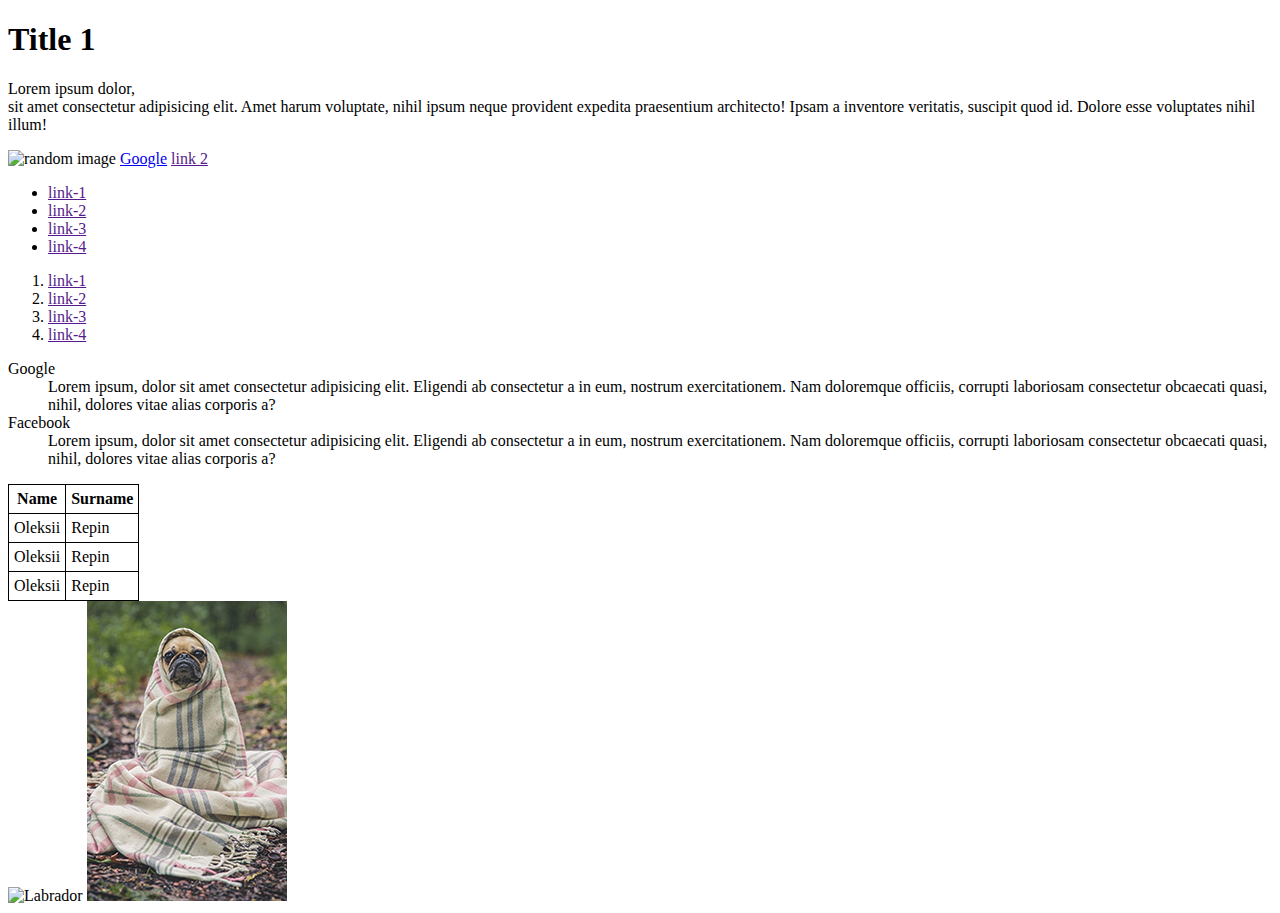
==== index.html @ cc1ab5dd "classwork" ====
<!DOCTYPE html>

<html lang="en">
  <head>
    <meta charset="UTF-8" />
    <meta http-equiv="X-UA-Compatible" content="IE=edge" />
    <meta name="viewport" content="width=device-width, initial-scale=1.0" />
    <title>Document</title>
  </head>

  <body>
    <h1>Title 1</h1>
    <p>
      Lorem ipsum dolor, <br />
      sit amet consectetur adipisicing elit. Amet harum voluptate, nihil ipsum neque provident
      expedita praesentium architecto! Ipsam a inventore veritatis, suscipit quod id. Dolore esse
      voluptates nihil illum!
    </p>
    <img src="https://picsum.photos/200/300" alt="random image" />
    <a href="https://www.google.com/" target="_blank" rel="noopener noreferrer">Google</a>
    <a href="">link 2</a>
    <ul>
      <li>
        <a href="">link-1</a>
      </li>
      <li>
        <a href="">link-2</a>
      </li>
      <li>
        <a href="">link-3</a>
      </li>
      <li>
        <a href="">link-4</a>
      </li>
    </ul>
    <ol>
      <li>
        <a href="">link-1</a>
      </li>
      <li>
        <a href="">link-2</a>
      </li>
      <li>
        <a href="">link-3</a>
      </li>
      <li>
        <a href="">link-4</a>
      </li>
    </ol>
    <dl>
      <dt>Google</dt>
      <dd>
        Lorem ipsum, dolor sit amet consectetur adipisicing elit. Eligendi ab consectetur a in eum,
        nostrum exercitationem. Nam doloremque officiis, corrupti laboriosam consectetur obcaecati
        quasi, nihil, dolores vitae alias corporis a?
      </dd>
      <dt>Facebook</dt>
      <dd>
        Lorem ipsum, dolor sit amet consectetur adipisicing elit. Eligendi ab consectetur a in eum,
        nostrum exercitationem. Nam doloremque officiis, corrupti laboriosam consectetur obcaecati
        quasi, nihil, dolores vitae alias corporis a?
      </dd>
    </dl>
    <table style="border-collapse: collapse">
      <thead>
        <tr>
          <th style="border: 1px solid #000; padding: 5px">Name</th>
          <th style="border: 1px solid #000; padding: 5px">Surname</th>
        </tr>
      </thead>
      <tbody>
        <tr>
          <td style="border: 1px solid #000; padding: 5px">Oleksii</td>
          <td style="border: 1px solid #000; padding: 5px">Repin</td>
        </tr>
        <tr>
          <td style="border: 1px solid #000; padding: 5px">Oleksii</td>
          <td style="border: 1px solid #000; padding: 5px">Repin</td>
        </tr>
        <tr>
          <td style="border: 1px solid #000; padding: 5px">Oleksii</td>
          <td style="border: 1px solid #000; padding: 5px">Repin</td>
        </tr>
      </tbody>
    </table>
    <img src="https://picsum.photos/id/237/200/300" alt="Labrador" />
    <img src="./images/mops.jpg" alt="Mops" />
  </body>
</html>
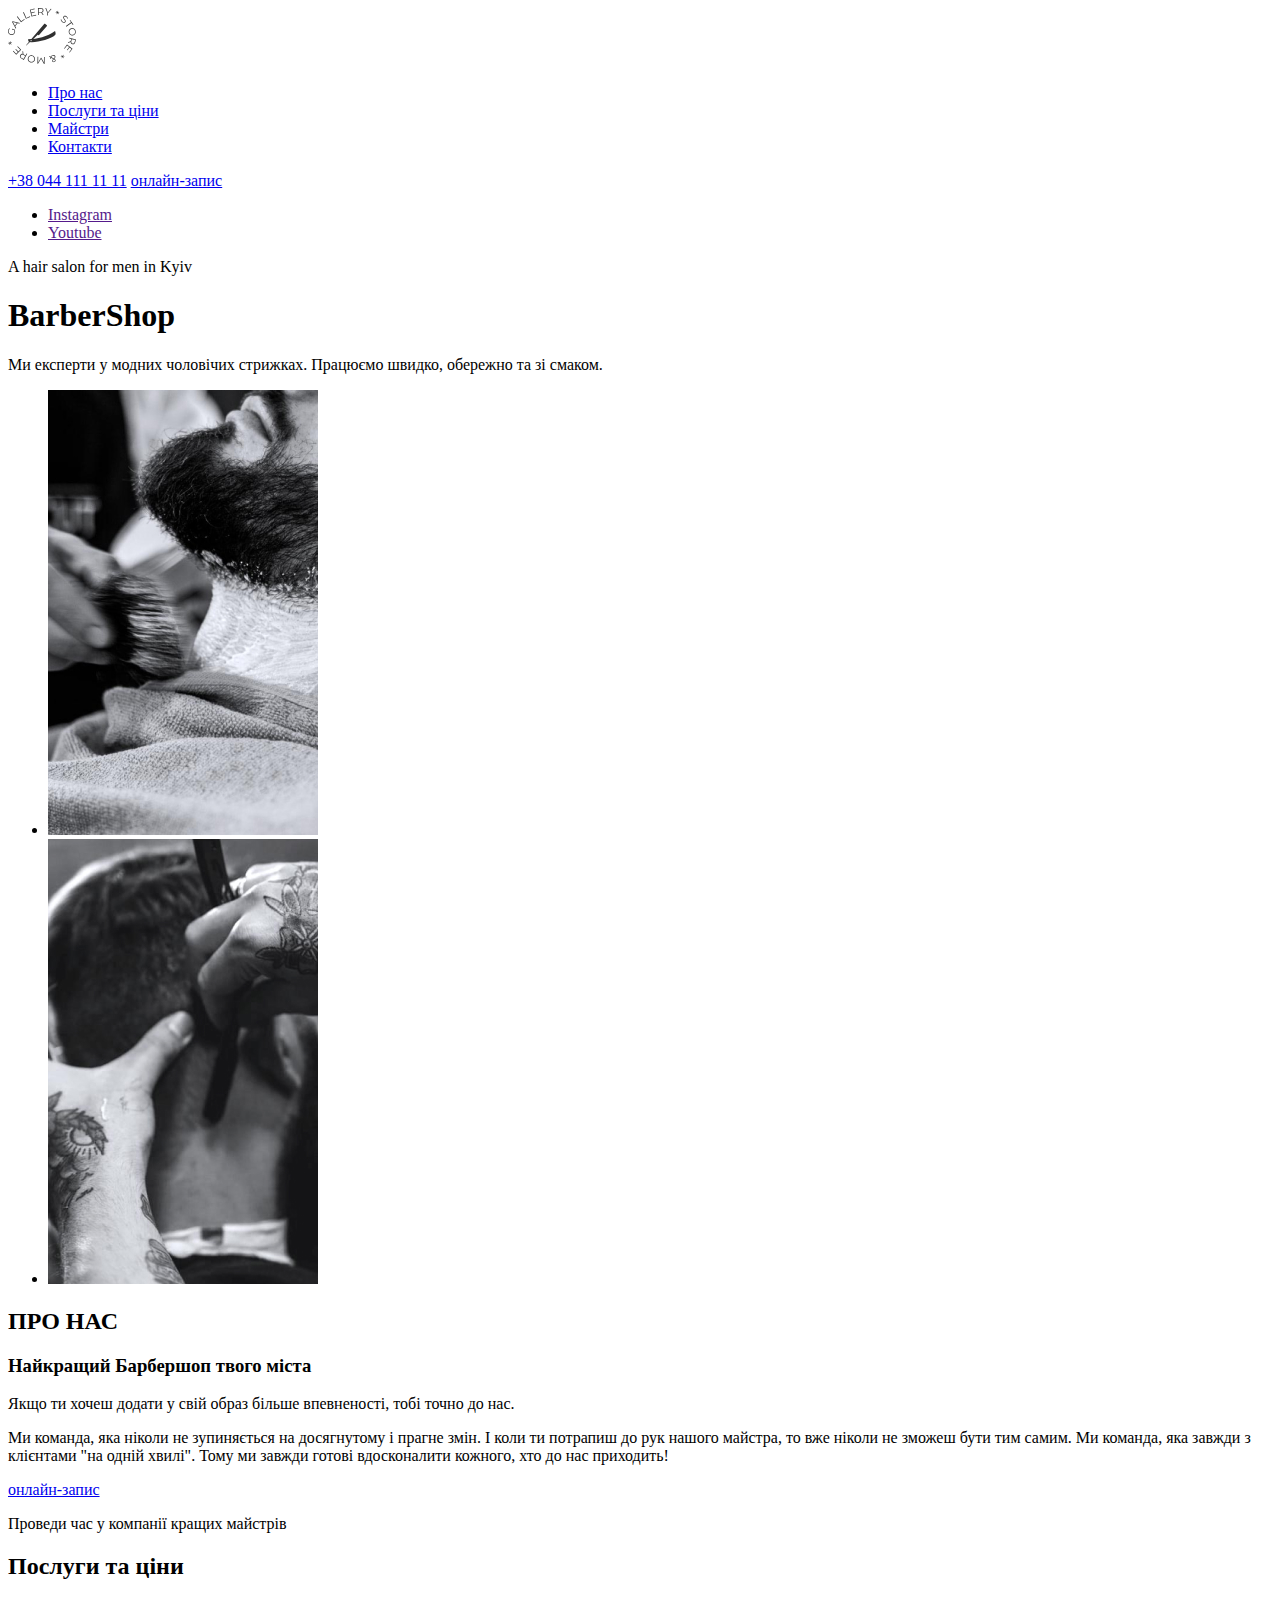
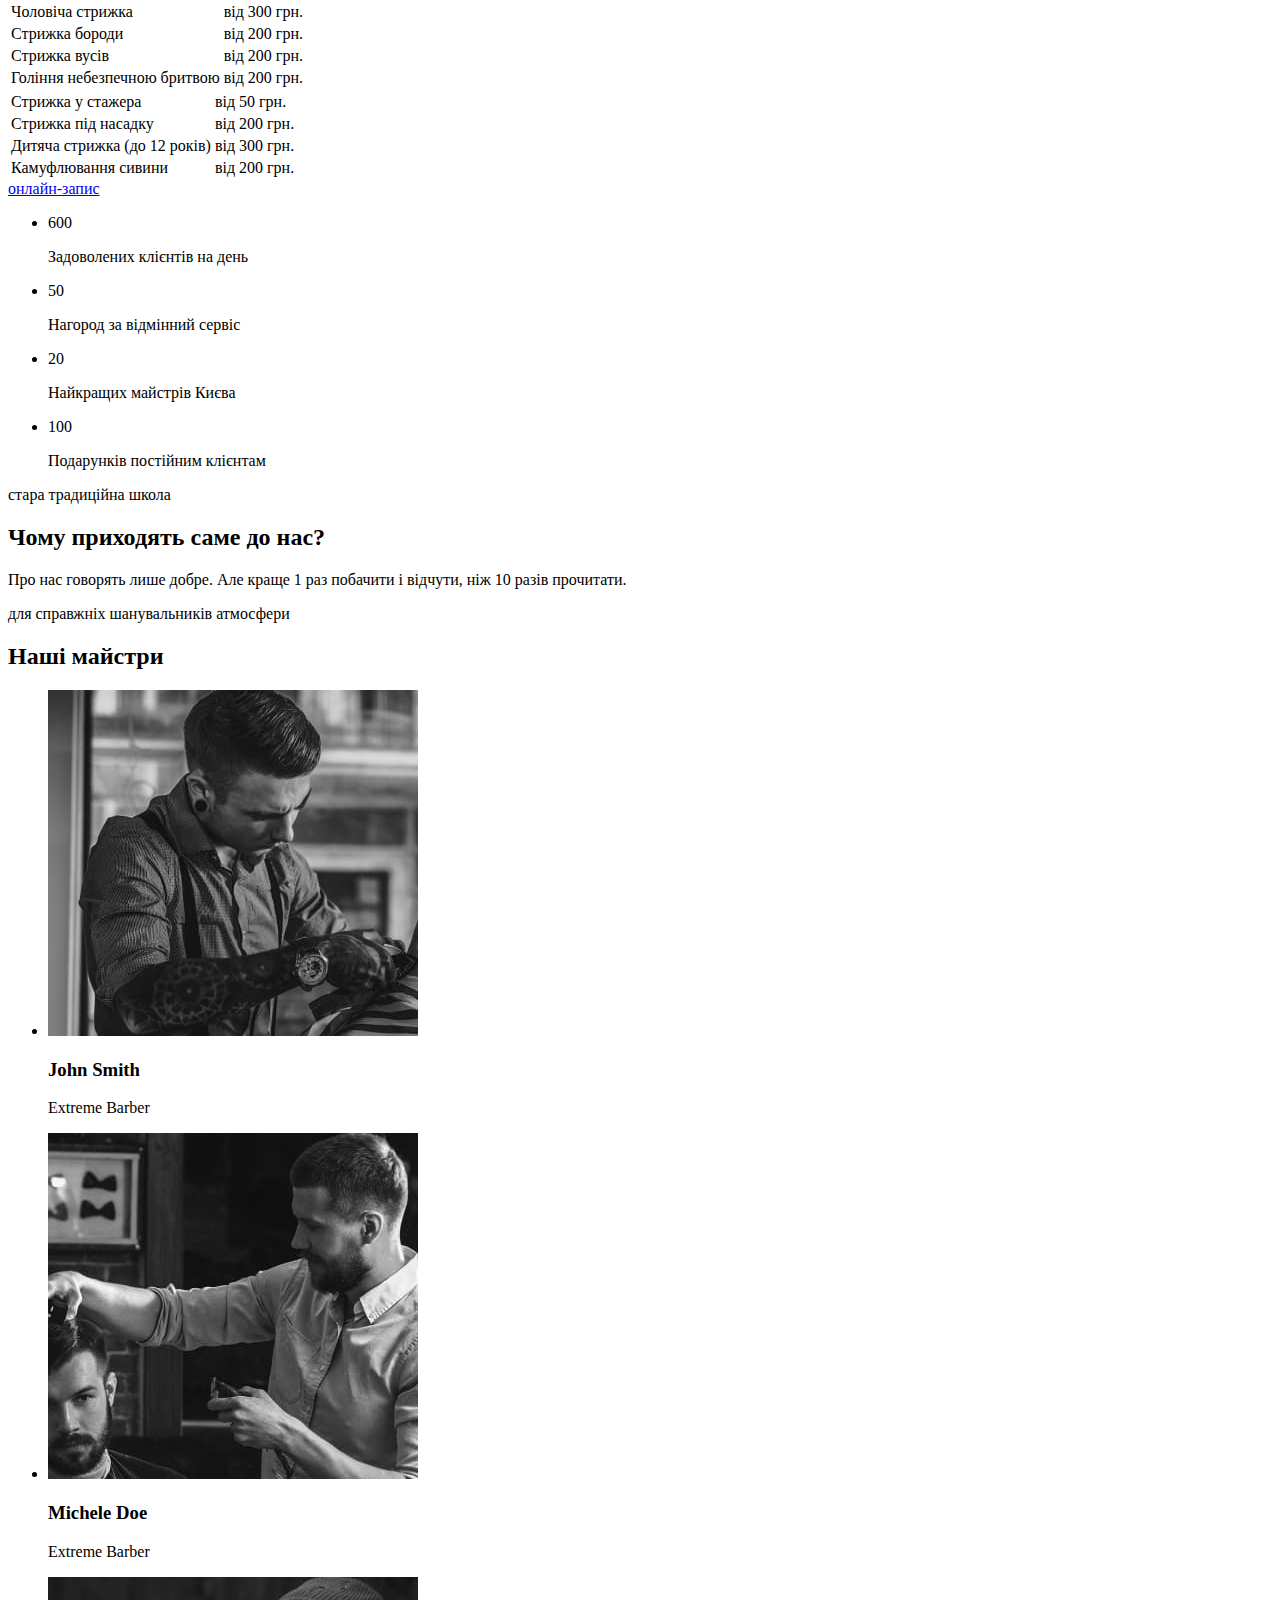
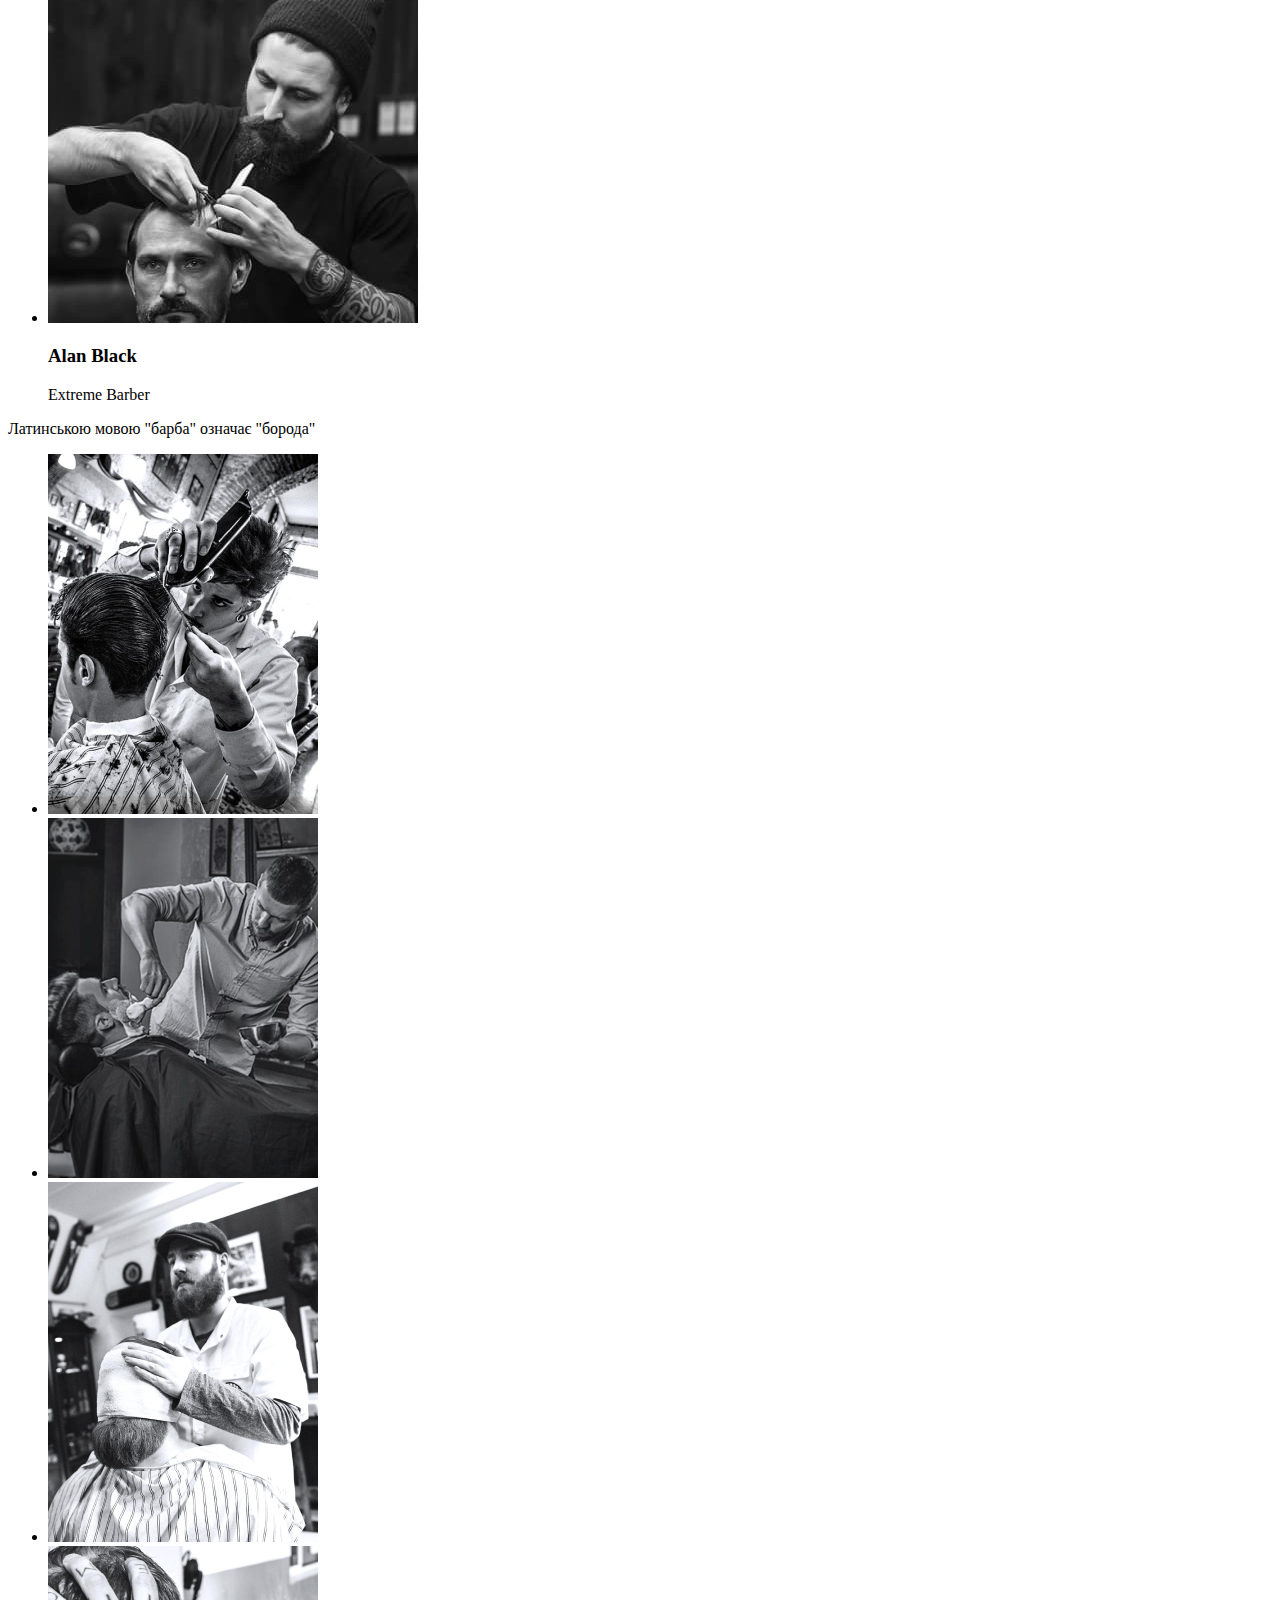
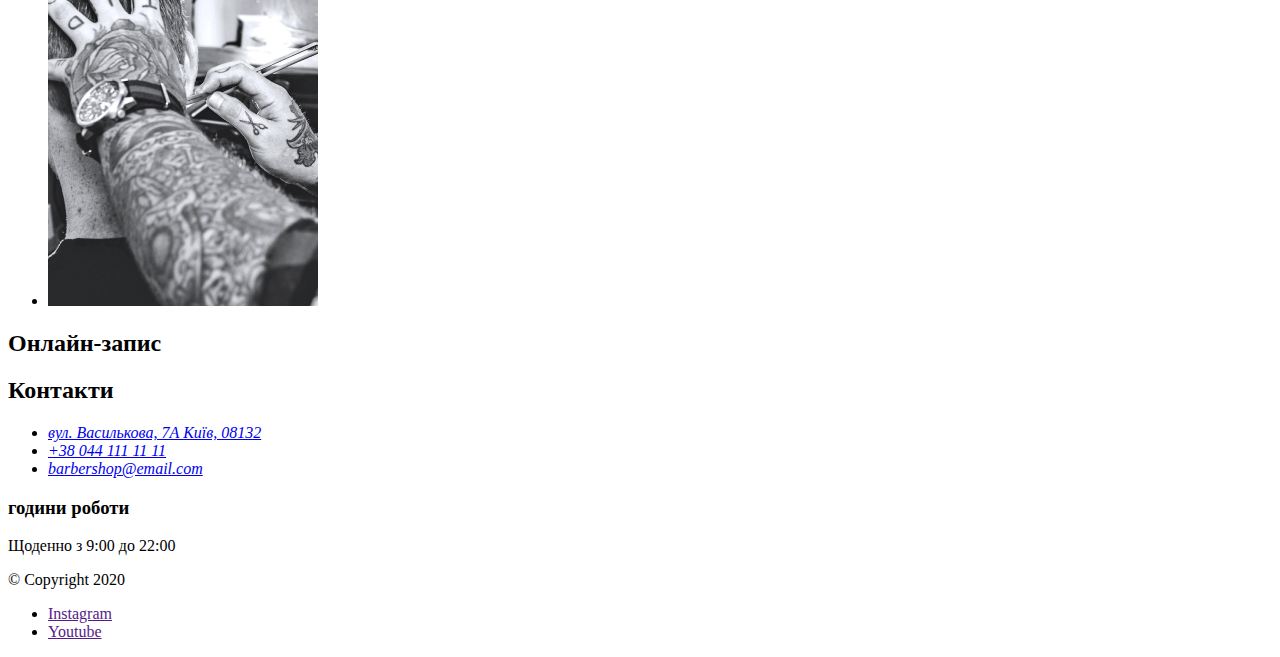
==== commit 4a582d60: "classwork" ====
--- a/index.html
+++ b/index.html
@@ -1,89 +1,271 @@
 <!DOCTYPE html>
 
-<html lang="en">
+<html lang="uk">
   <head>
     <meta charset="UTF-8" />
     <meta http-equiv="X-UA-Compatible" content="IE=edge" />
     <meta name="viewport" content="width=device-width, initial-scale=1.0" />
-    <title>Document</title>
+    <title>Barbershop</title>
   </head>
-
   <body>
-    <h1>Title 1</h1>
-    <p>
-      Lorem ipsum dolor, <br />
-      sit amet consectetur adipisicing elit. Amet harum voluptate, nihil ipsum neque provident
-      expedita praesentium architecto! Ipsam a inventore veritatis, suscipit quod id. Dolore esse
-      voluptates nihil illum!
-    </p>
-    <img src="https://picsum.photos/200/300" alt="random image" />
-    <a href="https://www.google.com/" target="_blank" rel="noopener noreferrer">Google</a>
-    <a href="">link 2</a>
-    <ul>
-      <li>
-        <a href="">link-1</a>
-      </li>
-      <li>
-        <a href="">link-2</a>
-      </li>
-      <li>
-        <a href="">link-3</a>
-      </li>
-      <li>
-        <a href="">link-4</a>
-      </li>
-    </ul>
-    <ol>
-      <li>
-        <a href="">link-1</a>
-      </li>
-      <li>
-        <a href="">link-2</a>
-      </li>
-      <li>
-        <a href="">link-3</a>
-      </li>
-      <li>
-        <a href="">link-4</a>
-      </li>
-    </ol>
-    <dl>
-      <dt>Google</dt>
-      <dd>
-        Lorem ipsum, dolor sit amet consectetur adipisicing elit. Eligendi ab consectetur a in eum,
-        nostrum exercitationem. Nam doloremque officiis, corrupti laboriosam consectetur obcaecati
-        quasi, nihil, dolores vitae alias corporis a?
-      </dd>
-      <dt>Facebook</dt>
-      <dd>
-        Lorem ipsum, dolor sit amet consectetur adipisicing elit. Eligendi ab consectetur a in eum,
-        nostrum exercitationem. Nam doloremque officiis, corrupti laboriosam consectetur obcaecati
-        quasi, nihil, dolores vitae alias corporis a?
-      </dd>
-    </dl>
-    <table style="border-collapse: collapse">
-      <thead>
-        <tr>
-          <th style="border: 1px solid #000; padding: 5px">Name</th>
-          <th style="border: 1px solid #000; padding: 5px">Surname</th>
-        </tr>
-      </thead>
-      <tbody>
-        <tr>
-          <td style="border: 1px solid #000; padding: 5px">Oleksii</td>
-          <td style="border: 1px solid #000; padding: 5px">Repin</td>
-        </tr>
-        <tr>
-          <td style="border: 1px solid #000; padding: 5px">Oleksii</td>
-          <td style="border: 1px solid #000; padding: 5px">Repin</td>
-        </tr>
-        <tr>
-          <td style="border: 1px solid #000; padding: 5px">Oleksii</td>
-          <td style="border: 1px solid #000; padding: 5px">Repin</td>
-        </tr>
-      </tbody>
-    </table>
-    <img src="https://picsum.photos/id/237/200/300" alt="Labrador" />
-    <img src="./images/mops.jpg" alt="Mops" />
+    <header>
+      <nav>
+        <a href="./index.html">
+          <img src="./images/logo.svg" alt="логотип" width="68" height="56" />
+        </a>
+        <ul>
+          <li>
+            <a href="#about">Про нас</a>
+          </li>
+          <li>
+            <a href="#services">Послуги та ціни</a>
+          </li>
+          <li>
+            <a href="#our-team">Майстри</a>
+          </li>
+          <li>
+            <a href="#contacts">Контакти</a>
+          </li>
+        </ul>
+      </nav>
+      <a href="tel:+380441111111">+38 044 111 11 11</a>
+      <a href="#contacts">онлайн-запис</a>
+    </header>
+    <main>
+      <section>
+        <div>
+          <ul>
+            <li>
+              <a href="" lang="en">Instagram</a>
+            </li>
+            <li>
+              <a href="" lang="en">Youtube</a>
+            </li>
+          </ul>
+        </div>
+        <div>
+          <p lang="en">A hair salon for men in Kyiv</p>
+          <h1 lang="en">BarberShop</h1>
+          <p>Ми експерти у модних чоловічих стрижках. Працюємо швидко, обережно та зі смаком.</p>
+        </div>
+      </section>
+      <section id="about">
+        <div>
+          <ul>
+            <li>
+              <img
+                src="./images/about/about-img-1.jpg"
+                alt="мастер бреет бороду клиенту"
+                width="270"
+                height="445"
+              />
+            </li>
+            <li>
+              <img
+                src="./images/about/about-img-2.jpg"
+                alt="мастер стрижет клиента"
+                width="270"
+                height="445"
+              />
+            </li>
+          </ul>
+        </div>
+        <div>
+          <h2>ПРО НАС</h2>
+          <h3>Найкращий Барбершоп твого міста</h3>
+          <p>Якщо ти хочеш додати у свій образ більше впевненості, тобі точно до нас.</p>
+          <p>
+            Ми команда, яка ніколи не зупиняється на досягнутому і прагне змін. І коли ти потрапиш
+            до рук нашого майстра, то вже ніколи не зможеш бути тим самим. Ми команда, яка завжди з
+            клієнтами "на одній хвилі". Тому ми завжди готові вдосконалити кожного, хто до нас
+            приходить!
+          </p>
+          <a href="#contacts">онлайн-запис</a>
+        </div>
+      </section>
+      <section id="services">
+        <p>Проведи час у компанії кращих майстрів</p>
+        <h2>Послуги та ціни</h2>
+        <table>
+          <tr>
+            <td>Чоловіча стрижка</td>
+            <td>від 300 грн.</td>
+          </tr>
+          <tr>
+            <td>Стрижка бороди</td>
+            <td>від 200 грн.</td>
+          </tr>
+          <tr>
+            <td>Стрижка вусів</td>
+            <td>від 200 грн.</td>
+          </tr>
+          <tr>
+            <td>Гоління небезпечною бритвою</td>
+            <td>від 200 грн.</td>
+          </tr>
+        </table>
+        <table>
+          <tr>
+            <td>Стрижка у стажера</td>
+            <td>від 50 грн.</td>
+          </tr>
+          <tr>
+            <td>Стрижка під насадку</td>
+            <td>від 200 грн.</td>
+          </tr>
+          <tr>
+            <td>Дитяча стрижка (до 12 років)</td>
+            <td>від 300 грн.</td>
+          </tr>
+          <tr>
+            <td>Камуфлювання сивини</td>
+            <td>від 200 грн.</td>
+          </tr>
+        </table>
+        <a href="#contacts">онлайн-запис</a>
+      </section>
+      <section>
+        <div>
+          <ul>
+            <li>
+              <p>600</p>
+              <p>Задоволених клієнтів на день</p>
+            </li>
+            <li>
+              <p>50</p>
+              <p>Нагород за відмінний сервіс</p>
+            </li>
+            <li>
+              <p>20</p>
+              <p>Найкращих майстрів Києва</p>
+            </li>
+            <li>
+              <p>100</p>
+              <p>Подарунків постійним клієнтам</p>
+            </li>
+          </ul>
+        </div>
+        <div>
+          <p>стара традиційна школа</p>
+          <h2>Чому приходять саме до нас?</h2>
+          <p>
+            Про нас говорять лише добре. Але краще 1 раз побачити і відчути, ніж 10 разів прочитати.
+          </p>
+        </div>
+      </section>
+      <section id="our-team">
+        <p>для справжніх шанувальників атмосфери</p>
+        <h2>Наші майстри</h2>
+        <ul>
+          <li>
+            <img
+              src="./images/our-team/john-smith.jpg"
+              alt="майстер стриже клієнта"
+              width="370"
+              height="346"
+            />
+            <h3 lang="en">John Smith</h3>
+            <p lang="en">Extreme Barber</p>
+          </li>
+          <li>
+            <img
+              src="./images/our-team/michele-doe.jpg"
+              alt="майстер стриже клієнта"
+              width="370"
+              height="346"
+            />
+            <h3 lang="en">Michele Doe</h3>
+            <p lang="en">Extreme Barber</p>
+          </li>
+          <li>
+            <img
+              src="./images/our-team/alan-black.jpg"
+              alt="майстер стриже клієнта"
+              width="370"
+              height="346"
+            />
+            <h3 lang="en">Alan Black</h3>
+            <p lang="en">Extreme Barber</p>
+          </li>
+        </ul>
+      </section>
+      <section>
+        <h2 hidden>Галерея робіт</h2>
+        <p>Латинською мовою "барба" означає "борода"</p>
+        <ul>
+          <li>
+            <img
+              src="./images/gallery/gallery-img-1.jpg"
+              alt="майстер стриже клієнта"
+              width="270"
+              height="360"
+            />
+          </li>
+          <li>
+            <img
+              src="./images/gallery/gallery-img-2.jpg"
+              alt="майстер голить бороду клієнту"
+              width="270"
+              height="360"
+            />
+          </li>
+          <li>
+            <img
+              src="./images/gallery/gallery-img-3.jpg"
+              alt="майстер голить бороду клієнту"
+              width="270"
+              height="360"
+            />
+          </li>
+          <li>
+            <img
+              src="./images/gallery/gallery-img-4.jpg"
+              alt="майстер стриже клієнта"
+              width="270"
+              height="360"
+            />
+          </li>
+        </ul>
+      </section>
+      <div>
+        <section>
+          <h2>Онлайн-запис</h2>
+        </section>
+        <section id="contacts">
+          <h2>Контакти</h2>
+          <address>
+            <ul>
+              <li>
+                <a
+                  href="https://www.google.com.ua/maps/place/%D1%83%D0%BB.+%D0%92%D0%B0%D1%81%D0%B8%D0%BB%D1%8C%D0%BA%D0%BE%D0%B2%D1%81%D0%BA%D0%B0%D1%8F,+5%2F7,+%D0%9A%D0%B8%D0%B5%D0%B2,+02000/@50.39616,30.5026793,17z/data=!3m1!4b1!4m6!3m5!1s0x40d4c8c95f581b9b:0x94615950b26aa5ec!8m2!3d50.39616!4d30.504868!16s%2Fg%2F11c5k96jyx?hl=ru&coh=164777&entry=tt"
+                  target="_blank"
+                  rel="noopener noreferrer"
+                  >вул. Василькова, 7А Київ, 08132</a
+                >
+              </li>
+              <li>
+                <a href="tel:+380441111111">+38 044 111 11 11</a>
+              </li>
+              <li>
+                <a href="mailto:barbershop@email.com" lang="en">barbershop@email.com</a>
+              </li>
+            </ul>
+          </address>
+          <h3>години роботи</h3>
+          <p>Щоденно з 9:00 до 22:00</p>
+        </section>
+      </div>
+    </main>
+    <footer>
+      <p>&copy; Copyright 2020</p>
+      <ul>
+        <li>
+          <a href="" lang="en">Instagram</a>
+        </li>
+        <li>
+          <a href="" lang="en">Youtube</a>
+        </li>
+      </ul>
+    </footer>
   </body>
 </html>
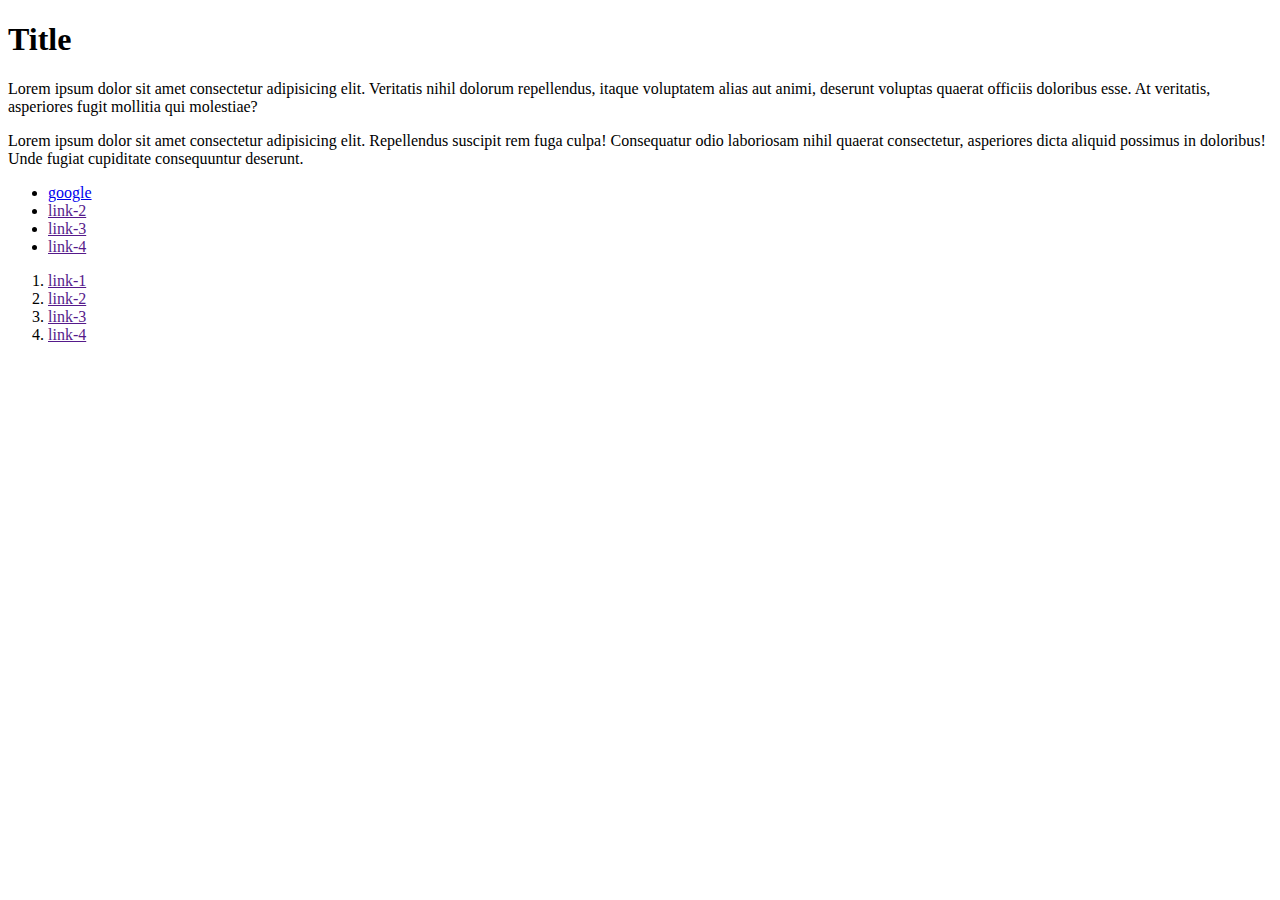
==== commit c7086429: "classwork" ====
--- a/index.html
+++ b/index.html
@@ -1,271 +1,51 @@
 <!DOCTYPE html>
-
-<html lang="uk">
+<html lang="en">
   <head>
     <meta charset="UTF-8" />
-    <meta http-equiv="X-UA-Compatible" content="IE=edge" />
     <meta name="viewport" content="width=device-width, initial-scale=1.0" />
-    <title>Barbershop</title>
+    <title>Module 02 classwork</title>
+    <link rel="stylesheet" href="./css/styles.css" />
   </head>
+
   <body>
-    <header>
-      <nav>
-        <a href="./index.html">
-          <img src="./images/logo.svg" alt="логотип" width="68" height="56" />
-        </a>
-        <ul>
-          <li>
-            <a href="#about">Про нас</a>
-          </li>
-          <li>
-            <a href="#services">Послуги та ціни</a>
-          </li>
-          <li>
-            <a href="#our-team">Майстри</a>
-          </li>
-          <li>
-            <a href="#contacts">Контакти</a>
-          </li>
-        </ul>
-      </nav>
-      <a href="tel:+380441111111">+38 044 111 11 11</a>
-      <a href="#contacts">онлайн-запис</a>
-    </header>
-    <main>
-      <section>
-        <div>
-          <ul>
-            <li>
-              <a href="" lang="en">Instagram</a>
-            </li>
-            <li>
-              <a href="" lang="en">Youtube</a>
-            </li>
-          </ul>
-        </div>
-        <div>
-          <p lang="en">A hair salon for men in Kyiv</p>
-          <h1 lang="en">BarberShop</h1>
-          <p>Ми експерти у модних чоловічих стрижках. Працюємо швидко, обережно та зі смаком.</p>
-        </div>
-      </section>
-      <section id="about">
-        <div>
-          <ul>
-            <li>
-              <img
-                src="./images/about/about-img-1.jpg"
-                alt="мастер бреет бороду клиенту"
-                width="270"
-                height="445"
-              />
-            </li>
-            <li>
-              <img
-                src="./images/about/about-img-2.jpg"
-                alt="мастер стрижет клиента"
-                width="270"
-                height="445"
-              />
-            </li>
-          </ul>
-        </div>
-        <div>
-          <h2>ПРО НАС</h2>
-          <h3>Найкращий Барбершоп твого міста</h3>
-          <p>Якщо ти хочеш додати у свій образ більше впевненості, тобі точно до нас.</p>
-          <p>
-            Ми команда, яка ніколи не зупиняється на досягнутому і прагне змін. І коли ти потрапиш
-            до рук нашого майстра, то вже ніколи не зможеш бути тим самим. Ми команда, яка завжди з
-            клієнтами "на одній хвилі". Тому ми завжди готові вдосконалити кожного, хто до нас
-            приходить!
-          </p>
-          <a href="#contacts">онлайн-запис</a>
-        </div>
-      </section>
-      <section id="services">
-        <p>Проведи час у компанії кращих майстрів</p>
-        <h2>Послуги та ціни</h2>
-        <table>
-          <tr>
-            <td>Чоловіча стрижка</td>
-            <td>від 300 грн.</td>
-          </tr>
-          <tr>
-            <td>Стрижка бороди</td>
-            <td>від 200 грн.</td>
-          </tr>
-          <tr>
-            <td>Стрижка вусів</td>
-            <td>від 200 грн.</td>
-          </tr>
-          <tr>
-            <td>Гоління небезпечною бритвою</td>
-            <td>від 200 грн.</td>
-          </tr>
-        </table>
-        <table>
-          <tr>
-            <td>Стрижка у стажера</td>
-            <td>від 50 грн.</td>
-          </tr>
-          <tr>
-            <td>Стрижка під насадку</td>
-            <td>від 200 грн.</td>
-          </tr>
-          <tr>
-            <td>Дитяча стрижка (до 12 років)</td>
-            <td>від 300 грн.</td>
-          </tr>
-          <tr>
-            <td>Камуфлювання сивини</td>
-            <td>від 200 грн.</td>
-          </tr>
-        </table>
-        <a href="#contacts">онлайн-запис</a>
-      </section>
-      <section>
-        <div>
-          <ul>
-            <li>
-              <p>600</p>
-              <p>Задоволених клієнтів на день</p>
-            </li>
-            <li>
-              <p>50</p>
-              <p>Нагород за відмінний сервіс</p>
-            </li>
-            <li>
-              <p>20</p>
-              <p>Найкращих майстрів Києва</p>
-            </li>
-            <li>
-              <p>100</p>
-              <p>Подарунків постійним клієнтам</p>
-            </li>
-          </ul>
-        </div>
-        <div>
-          <p>стара традиційна школа</p>
-          <h2>Чому приходять саме до нас?</h2>
-          <p>
-            Про нас говорять лише добре. Але краще 1 раз побачити і відчути, ніж 10 разів прочитати.
-          </p>
-        </div>
-      </section>
-      <section id="our-team">
-        <p>для справжніх шанувальників атмосфери</p>
-        <h2>Наші майстри</h2>
-        <ul>
-          <li>
-            <img
-              src="./images/our-team/john-smith.jpg"
-              alt="майстер стриже клієнта"
-              width="370"
-              height="346"
-            />
-            <h3 lang="en">John Smith</h3>
-            <p lang="en">Extreme Barber</p>
-          </li>
-          <li>
-            <img
-              src="./images/our-team/michele-doe.jpg"
-              alt="майстер стриже клієнта"
-              width="370"
-              height="346"
-            />
-            <h3 lang="en">Michele Doe</h3>
-            <p lang="en">Extreme Barber</p>
-          </li>
-          <li>
-            <img
-              src="./images/our-team/alan-black.jpg"
-              alt="майстер стриже клієнта"
-              width="370"
-              height="346"
-            />
-            <h3 lang="en">Alan Black</h3>
-            <p lang="en">Extreme Barber</p>
-          </li>
-        </ul>
-      </section>
-      <section>
-        <h2 hidden>Галерея робіт</h2>
-        <p>Латинською мовою "барба" означає "борода"</p>
-        <ul>
-          <li>
-            <img
-              src="./images/gallery/gallery-img-1.jpg"
-              alt="майстер стриже клієнта"
-              width="270"
-              height="360"
-            />
-          </li>
-          <li>
-            <img
-              src="./images/gallery/gallery-img-2.jpg"
-              alt="майстер голить бороду клієнту"
-              width="270"
-              height="360"
-            />
-          </li>
-          <li>
-            <img
-              src="./images/gallery/gallery-img-3.jpg"
-              alt="майстер голить бороду клієнту"
-              width="270"
-              height="360"
-            />
-          </li>
-          <li>
-            <img
-              src="./images/gallery/gallery-img-4.jpg"
-              alt="майстер стриже клієнта"
-              width="270"
-              height="360"
-            />
-          </li>
-        </ul>
-      </section>
-      <div>
-        <section>
-          <h2>Онлайн-запис</h2>
-        </section>
-        <section id="contacts">
-          <h2>Контакти</h2>
-          <address>
-            <ul>
-              <li>
-                <a
-                  href="https://www.google.com.ua/maps/place/%D1%83%D0%BB.+%D0%92%D0%B0%D1%81%D0%B8%D0%BB%D1%8C%D0%BA%D0%BE%D0%B2%D1%81%D0%BA%D0%B0%D1%8F,+5%2F7,+%D0%9A%D0%B8%D0%B5%D0%B2,+02000/@50.39616,30.5026793,17z/data=!3m1!4b1!4m6!3m5!1s0x40d4c8c95f581b9b:0x94615950b26aa5ec!8m2!3d50.39616!4d30.504868!16s%2Fg%2F11c5k96jyx?hl=ru&coh=164777&entry=tt"
-                  target="_blank"
-                  rel="noopener noreferrer"
-                  >вул. Василькова, 7А Київ, 08132</a
-                >
-              </li>
-              <li>
-                <a href="tel:+380441111111">+38 044 111 11 11</a>
-              </li>
-              <li>
-                <a href="mailto:barbershop@email.com" lang="en">barbershop@email.com</a>
-              </li>
-            </ul>
-          </address>
-          <h3>години роботи</h3>
-          <p>Щоденно з 9:00 до 22:00</p>
-        </section>
-      </div>
-    </main>
-    <footer>
-      <p>&copy; Copyright 2020</p>
-      <ul>
-        <li>
-          <a href="" lang="en">Instagram</a>
-        </li>
-        <li>
-          <a href="" lang="en">Youtube</a>
-        </li>
-      </ul>
-    </footer>
+    <h1 class="main-title">Title</h1>
+    <p id="main-desc" class="description">
+      Lorem ipsum dolor sit amet consectetur adipisicing elit. Veritatis nihil dolorum repellendus,
+      itaque voluptatem alias aut animi, deserunt voluptas quaerat officiis doloribus esse. At
+      veritatis, asperiores fugit mollitia qui molestiae?
+    </p>
+    <p class="description">
+      Lorem ipsum dolor sit amet consectetur adipisicing elit. Repellendus suscipit rem fuga culpa!
+      Consequatur odio laboriosam nihil quaerat consectetur, asperiores dicta aliquid possimus in
+      doloribus! Unde fugiat cupiditate consequuntur deserunt.
+    </p>
+    <ul class="social-list">
+      <li class="social-list-item">
+        <a href="https://www.google.com/">google</a>
+      </li>
+      <li class="social-list-item">
+        <a href="">link-2</a>
+      </li>
+      <li class="social-list-item">
+        <a href="">link-3</a>
+      </li>
+      <li class="social-list-item">
+        <a href="">link-4</a>
+      </li>
+    </ul>
+    <ol>
+      <li>
+        <a href="">link-1</a>
+      </li>
+      <li>
+        <a href="">link-2</a>
+      </li>
+      <li>
+        <a href="">link-3</a>
+      </li>
+      <li>
+        <a href="">link-4</a>
+      </li>
+    </ol>
   </body>
 </html>
--- a/css/styles.css
+++ b/css/styles.css
@@ -0,0 +1,104 @@
+/* 
+  універсальний селектор
+  селектор елемента(тегу)
+  селектор id
+  селектор класу
+  селектор атрибута
+  селектор нащадка
+  дочірній селектор
+*/
+
+/* Універсальний селектор */
+/* * {
+  list-style: none;
+} */
+
+/* селектор елемента(тега) */
+/* ul,
+ol {
+  list-style: none;
+}
+
+a {
+  text-decoration: none;
+}
+
+h1 {
+  color: tomato;
+}
+
+p {
+  color: teal;
+} */
+
+/* селектор id */
+/* #main-title {
+  color: tomato;
+}
+
+#description {
+  color: teal;
+}
+
+#secondary-description {
+  color: teal;
+} */
+
+/* селектор класу */
+/* .main-title {
+  color: tomato;
+}
+
+.description {
+  color: teal;
+} */
+
+/* селектор атрибута */
+/* [href="https://www.google.com/"]
+{
+  color: yellowgreen;
+} */
+
+/* селектор нащадка */
+/* .social-list a {
+  color: yellowgreen;
+} */
+
+/* дочірній селектор */
+/* .social-list-item > a {
+  color: yellowgreen;
+} */
+
+/* 100 */
+/* #main-desc {
+  color: yellow;
+} */
+
+/* 11 */
+/* body .description {
+  color: yellowgreen;
+} */
+
+/* 10 */
+/* .description {
+  color: teal;
+} */
+
+/* 1 */
+/* p {
+  color: tomato;
+} */
+
+/* .description {
+  color: teal;
+}
+
+body {
+  font-size: 40px;
+  color: tomato;
+  line-height: 1.2;
+}
+
+a {
+  color: inherit;
+} */
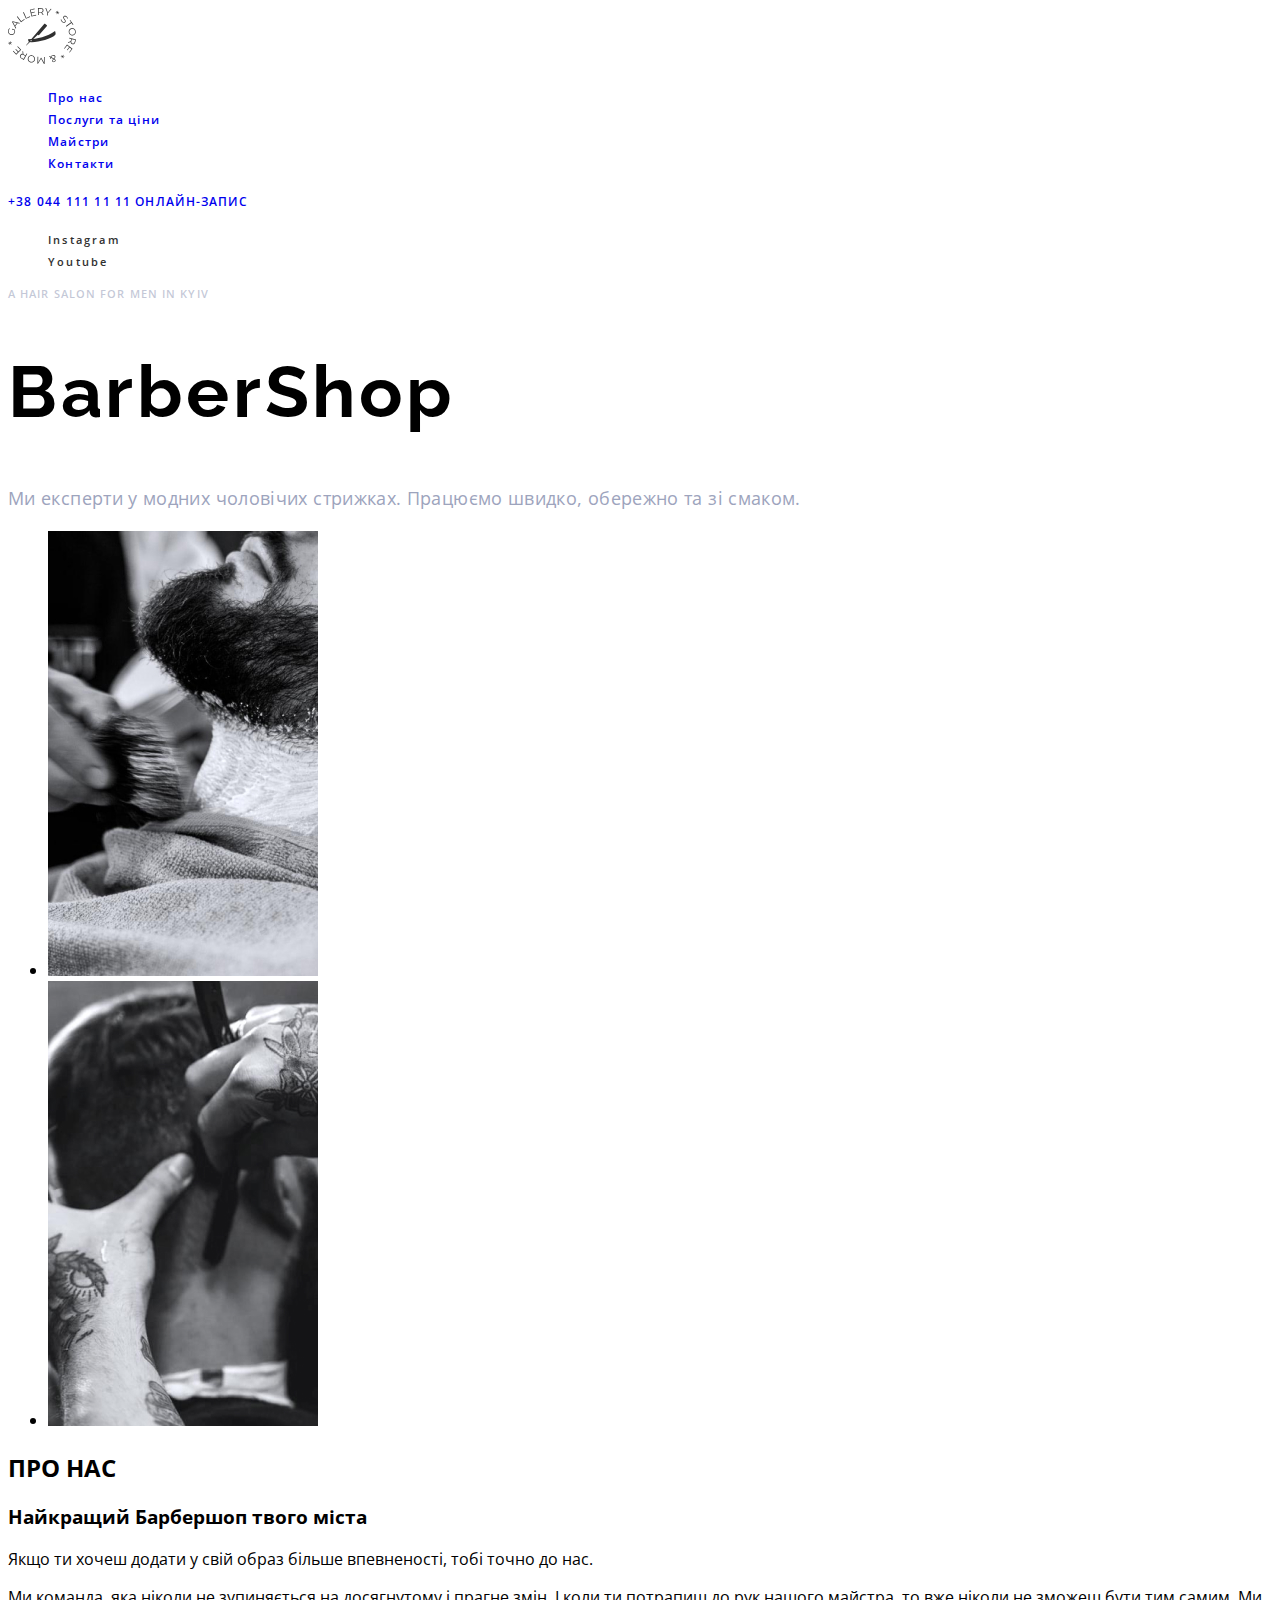
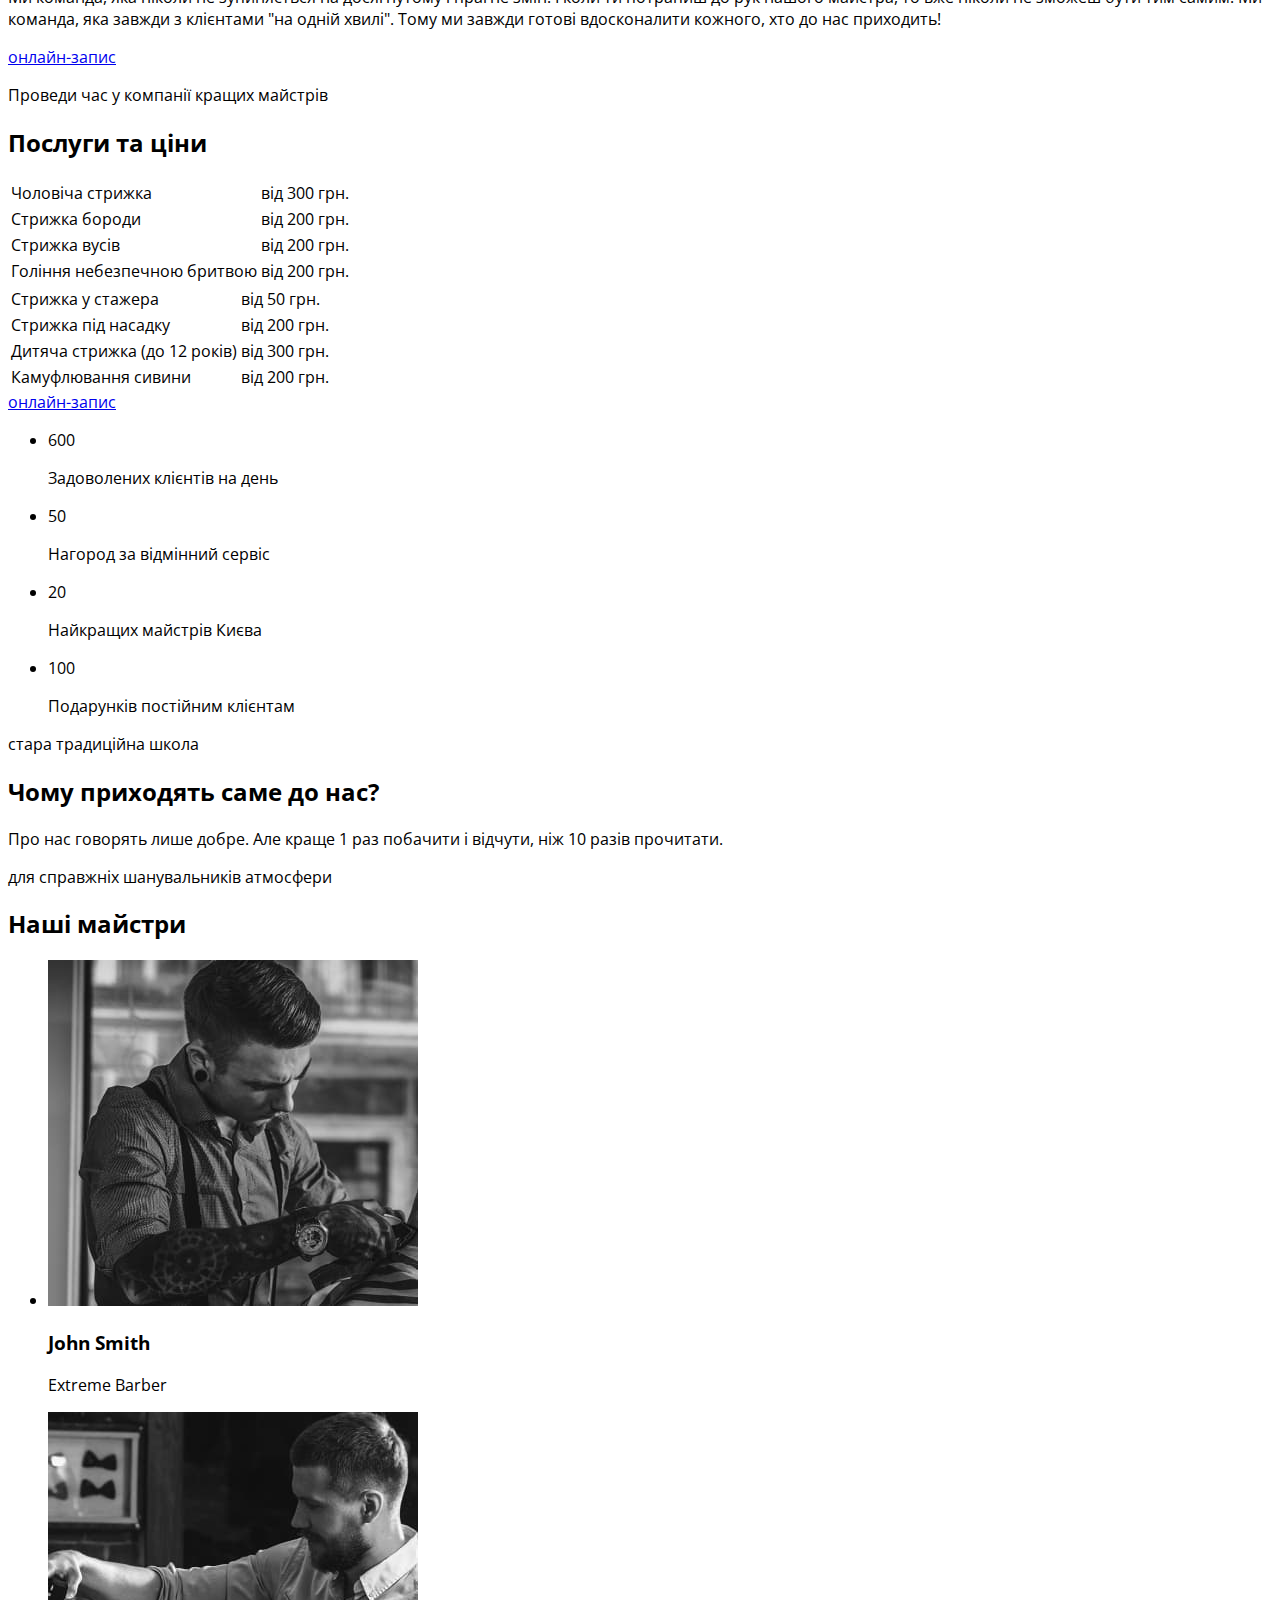
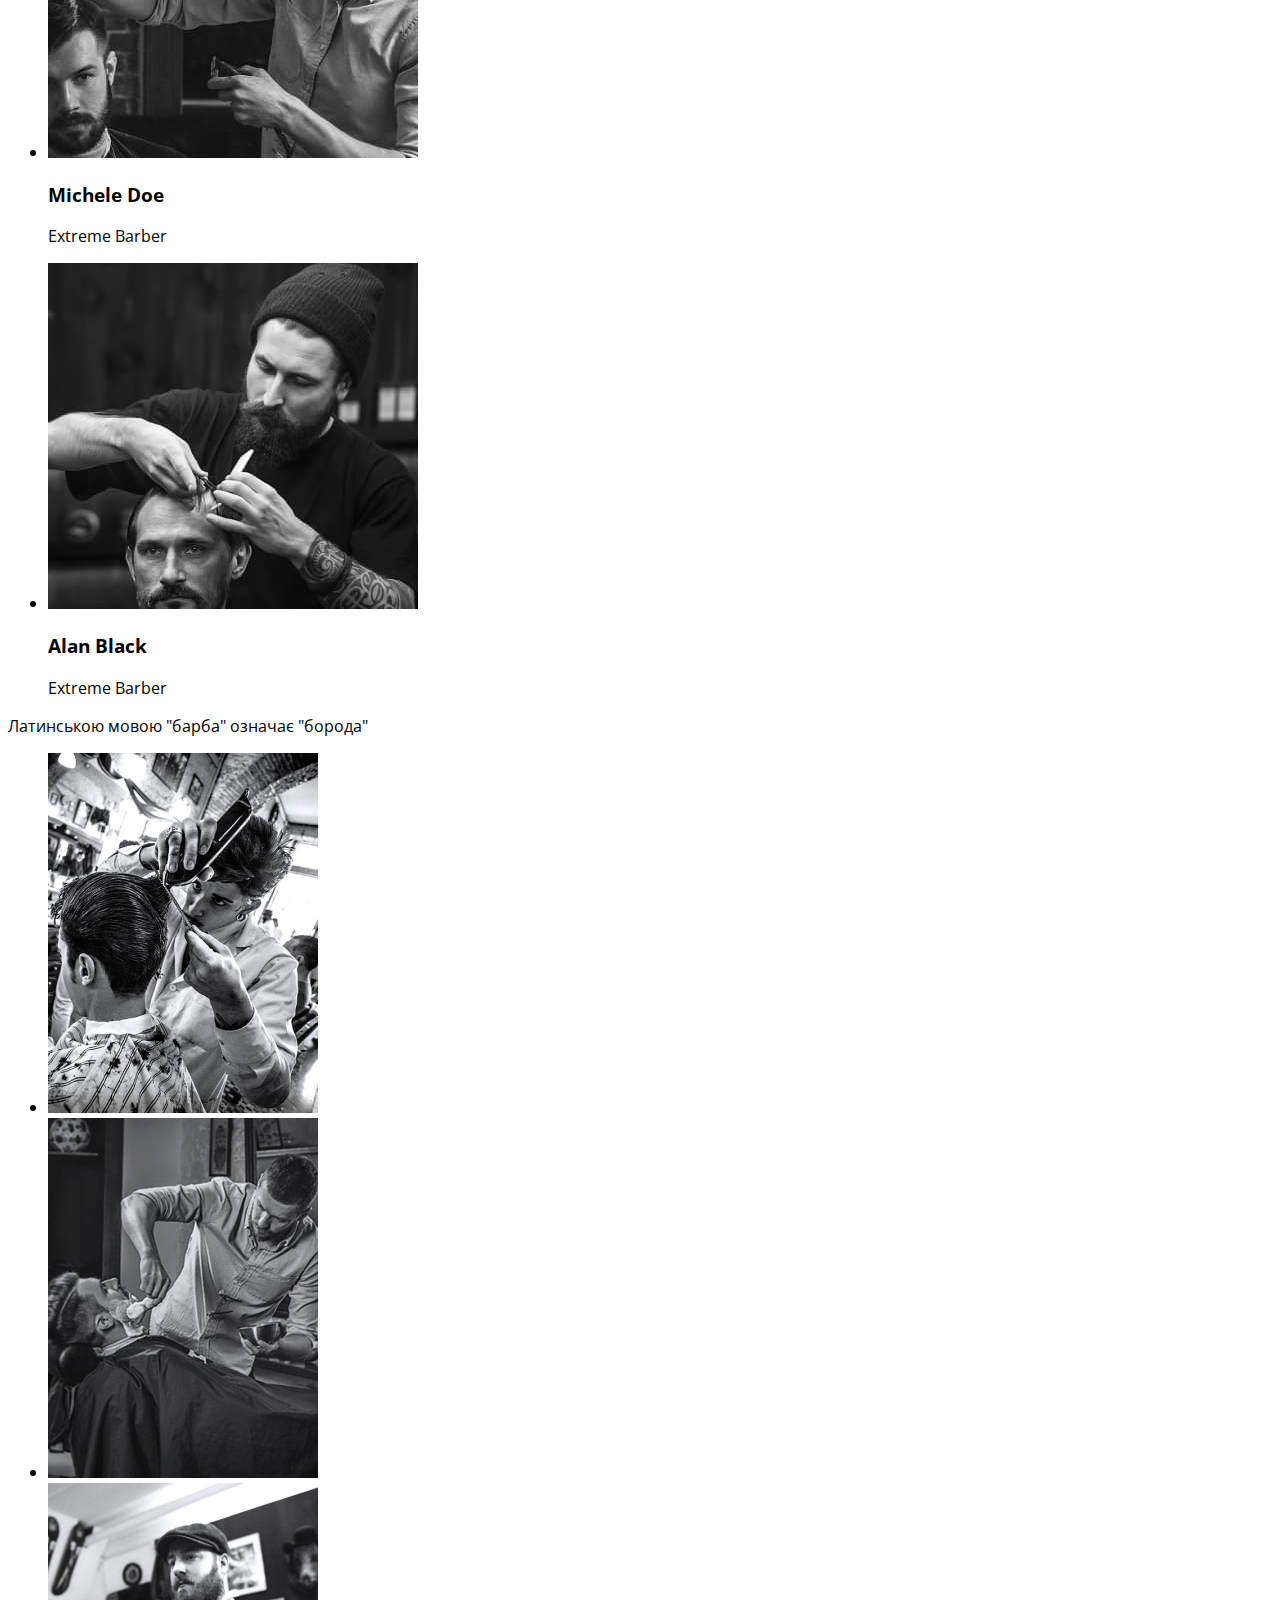
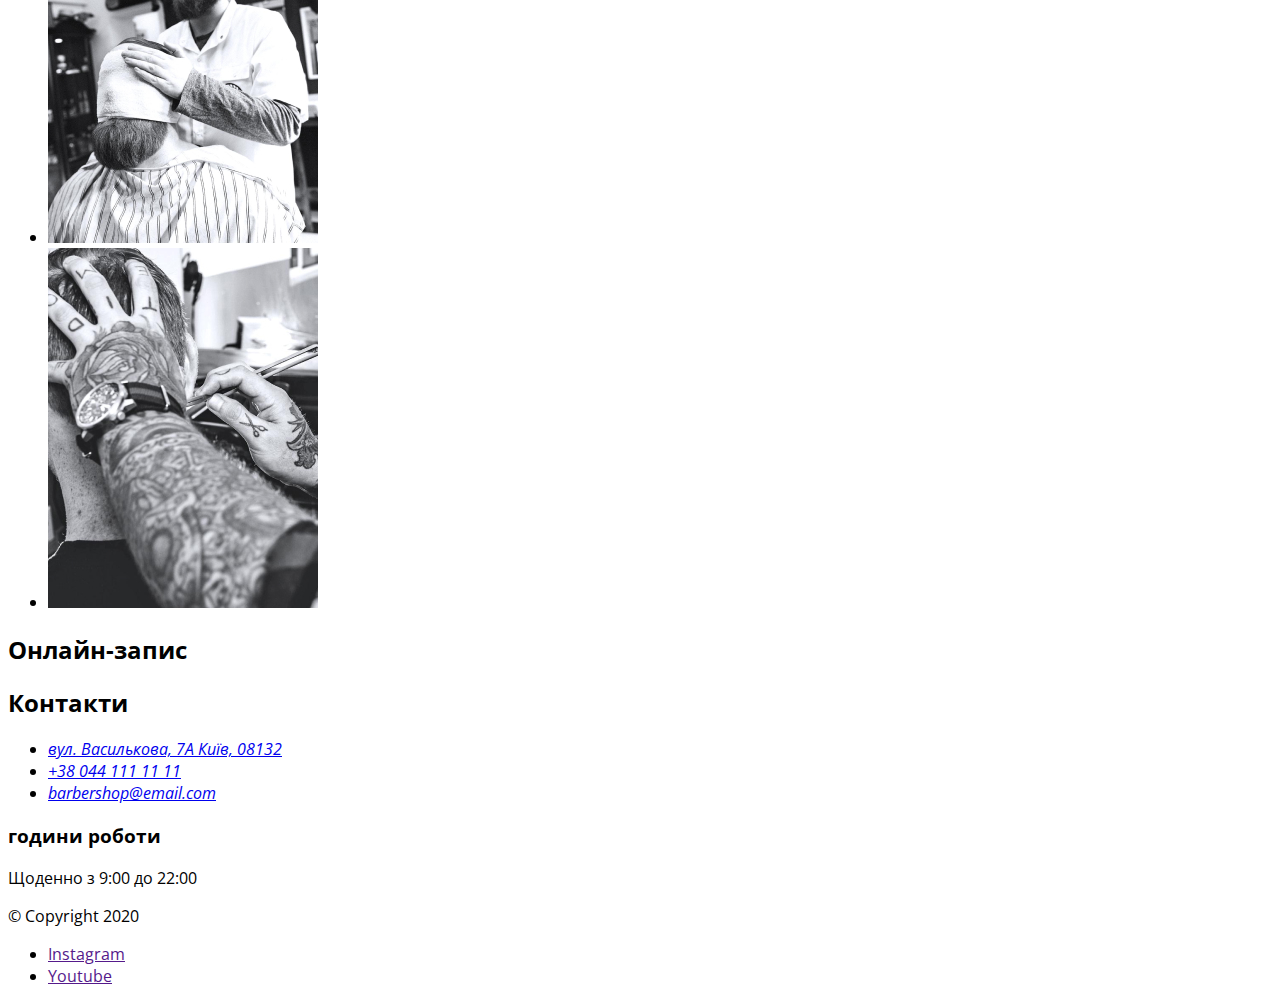
==== commit 360b5c1d: "classwork" ====
--- a/index.html
+++ b/index.html
@@ -1,51 +1,284 @@
 <!DOCTYPE html>
-<html lang="en">
+
+<html lang="uk">
   <head>
     <meta charset="UTF-8" />
+    <meta http-equiv="X-UA-Compatible" content="IE=edge" />
     <meta name="viewport" content="width=device-width, initial-scale=1.0" />
-    <title>Module 02 classwork</title>
+    <title>Barbershop</title>
+    <link rel="preconnect" href="https://fonts.googleapis.com" />
+    <link rel="preconnect" href="https://fonts.gstatic.com" crossorigin />
+    <link
+      href="https://fonts.googleapis.com/css2?family=Open+Sans:wght@400;600;700&family=Raleway:wght@700&display=swap"
+      rel="stylesheet"
+    />
     <link rel="stylesheet" href="./css/styles.css" />
   </head>
-
   <body>
-    <h1 class="main-title">Title</h1>
-    <p id="main-desc" class="description">
-      Lorem ipsum dolor sit amet consectetur adipisicing elit. Veritatis nihil dolorum repellendus,
-      itaque voluptatem alias aut animi, deserunt voluptas quaerat officiis doloribus esse. At
-      veritatis, asperiores fugit mollitia qui molestiae?
-    </p>
-    <p class="description">
-      Lorem ipsum dolor sit amet consectetur adipisicing elit. Repellendus suscipit rem fuga culpa!
-      Consequatur odio laboriosam nihil quaerat consectetur, asperiores dicta aliquid possimus in
-      doloribus! Unde fugiat cupiditate consequuntur deserunt.
-    </p>
-    <ul class="social-list">
-      <li class="social-list-item">
-        <a href="https://www.google.com/">google</a>
-      </li>
-      <li class="social-list-item">
-        <a href="">link-2</a>
-      </li>
-      <li class="social-list-item">
-        <a href="">link-3</a>
-      </li>
-      <li class="social-list-item">
-        <a href="">link-4</a>
-      </li>
-    </ul>
-    <ol>
-      <li>
-        <a href="">link-1</a>
-      </li>
-      <li>
-        <a href="">link-2</a>
-      </li>
-      <li>
-        <a href="">link-3</a>
-      </li>
-      <li>
-        <a href="">link-4</a>
-      </li>
-    </ol>
+    <!-- HEADER -->
+    <header class="page-header">
+      <nav class="page-navigation">
+        <a class="logo" href="./index.html">
+          <img class="logo-img" src="./images/logo.svg" alt="логотип" width="68" height="56" />
+        </a>
+        <ul class="menu list">
+          <li class="menu-item">
+            <a class="menu-link link" href="#about">Про нас</a>
+          </li>
+          <li class="menu-item">
+            <a class="menu-link link" href="#services">Послуги та ціни</a>
+          </li>
+          <li class="menu-item">
+            <a class="menu-link link" href="#our-team">Майстри</a>
+          </li>
+          <li class="menu-item">
+            <a class="menu-link link" href="#contacts">Контакти</a>
+          </li>
+        </ul>
+      </nav>
+      <a class="phone-link link" href="tel:+380441111111">+38 044 111 11 11</a>
+      <a class="contact-link link" href="#contacts">онлайн-запис</a>
+    </header>
+    <main>
+      <!-- HERO -->
+      <section class="hero">
+        <div class="hero-left-side">
+          <ul class="media-list list">
+            <li class="media-list-item">
+              <a class="media-list-link link" href="" lang="en">Instagram</a>
+            </li>
+            <li class="media-list-item">
+              <a class="media-list-link link" href="" lang="en">Youtube</a>
+            </li>
+          </ul>
+        </div>
+        <div class="hero-right-side">
+          <p class="suptitle suptitle-theme-dark" lang="en">A hair salon for men in Kyiv</p>
+          <h1 class="main-title" lang="en">BarberShop</h1>
+          <p class="section-description section-description-theme-dark">
+            Ми експерти у модних чоловічих стрижках. Працюємо швидко, обережно та зі смаком.
+          </p>
+        </div>
+      </section>
+      <!-- ABOUT -->
+      <section id="about">
+        <div>
+          <ul>
+            <li>
+              <img
+                src="./images/about/about-img-1.jpg"
+                alt="мастер бреет бороду клиенту"
+                width="270"
+                height="445"
+              />
+            </li>
+            <li>
+              <img
+                src="./images/about/about-img-2.jpg"
+                alt="мастер стрижет клиента"
+                width="270"
+                height="445"
+              />
+            </li>
+          </ul>
+        </div>
+        <div>
+          <h2>ПРО НАС</h2>
+          <h3>Найкращий Барбершоп твого міста</h3>
+          <p>Якщо ти хочеш додати у свій образ більше впевненості, тобі точно до нас.</p>
+          <p>
+            Ми команда, яка ніколи не зупиняється на досягнутому і прагне змін. І коли ти потрапиш
+            до рук нашого майстра, то вже ніколи не зможеш бути тим самим. Ми команда, яка завжди з
+            клієнтами "на одній хвилі". Тому ми завжди готові вдосконалити кожного, хто до нас
+            приходить!
+          </p>
+          <a href="#contacts">онлайн-запис</a>
+        </div>
+      </section>
+      <!-- SERVICES -->
+      <section id="services">
+        <p>Проведи час у компанії кращих майстрів</p>
+        <h2>Послуги та ціни</h2>
+        <table>
+          <tr>
+            <td>Чоловіча стрижка</td>
+            <td>від 300 грн.</td>
+          </tr>
+          <tr>
+            <td>Стрижка бороди</td>
+            <td>від 200 грн.</td>
+          </tr>
+          <tr>
+            <td>Стрижка вусів</td>
+            <td>від 200 грн.</td>
+          </tr>
+          <tr>
+            <td>Гоління небезпечною бритвою</td>
+            <td>від 200 грн.</td>
+          </tr>
+        </table>
+        <table>
+          <tr>
+            <td>Стрижка у стажера</td>
+            <td>від 50 грн.</td>
+          </tr>
+          <tr>
+            <td>Стрижка під насадку</td>
+            <td>від 200 грн.</td>
+          </tr>
+          <tr>
+            <td>Дитяча стрижка (до 12 років)</td>
+            <td>від 300 грн.</td>
+          </tr>
+          <tr>
+            <td>Камуфлювання сивини</td>
+            <td>від 200 грн.</td>
+          </tr>
+        </table>
+        <a href="#contacts">онлайн-запис</a>
+      </section>
+      <section>
+        <div>
+          <ul>
+            <li>
+              <p>600</p>
+              <p>Задоволених клієнтів на день</p>
+            </li>
+            <li>
+              <p>50</p>
+              <p>Нагород за відмінний сервіс</p>
+            </li>
+            <li>
+              <p>20</p>
+              <p>Найкращих майстрів Києва</p>
+            </li>
+            <li>
+              <p>100</p>
+              <p>Подарунків постійним клієнтам</p>
+            </li>
+          </ul>
+        </div>
+        <div>
+          <p>стара традиційна школа</p>
+          <h2>Чому приходять саме до нас?</h2>
+          <p>
+            Про нас говорять лише добре. Але краще 1 раз побачити і відчути, ніж 10 разів прочитати.
+          </p>
+        </div>
+      </section>
+      <section id="our-team">
+        <p>для справжніх шанувальників атмосфери</p>
+        <h2>Наші майстри</h2>
+        <ul>
+          <li>
+            <img
+              src="./images/our-team/john-smith.jpg"
+              alt="майстер стриже клієнта"
+              width="370"
+              height="346"
+            />
+            <h3 lang="en">John Smith</h3>
+            <p lang="en">Extreme Barber</p>
+          </li>
+          <li>
+            <img
+              src="./images/our-team/michele-doe.jpg"
+              alt="майстер стриже клієнта"
+              width="370"
+              height="346"
+            />
+            <h3 lang="en">Michele Doe</h3>
+            <p lang="en">Extreme Barber</p>
+          </li>
+          <li>
+            <img
+              src="./images/our-team/alan-black.jpg"
+              alt="майстер стриже клієнта"
+              width="370"
+              height="346"
+            />
+            <h3 lang="en">Alan Black</h3>
+            <p lang="en">Extreme Barber</p>
+          </li>
+        </ul>
+      </section>
+      <section>
+        <h2 hidden>Галерея робіт</h2>
+        <p>Латинською мовою "барба" означає "борода"</p>
+        <ul>
+          <li>
+            <img
+              src="./images/gallery/gallery-img-1.jpg"
+              alt="майстер стриже клієнта"
+              width="270"
+              height="360"
+            />
+          </li>
+          <li>
+            <img
+              src="./images/gallery/gallery-img-2.jpg"
+              alt="майстер голить бороду клієнту"
+              width="270"
+              height="360"
+            />
+          </li>
+          <li>
+            <img
+              src="./images/gallery/gallery-img-3.jpg"
+              alt="майстер голить бороду клієнту"
+              width="270"
+              height="360"
+            />
+          </li>
+          <li>
+            <img
+              src="./images/gallery/gallery-img-4.jpg"
+              alt="майстер стриже клієнта"
+              width="270"
+              height="360"
+            />
+          </li>
+        </ul>
+      </section>
+      <div>
+        <section>
+          <h2>Онлайн-запис</h2>
+        </section>
+        <section id="contacts">
+          <h2>Контакти</h2>
+          <address>
+            <ul>
+              <li>
+                <a
+                  href="https://www.google.com.ua/maps/place/%D1%83%D0%BB.+%D0%92%D0%B0%D1%81%D0%B8%D0%BB%D1%8C%D0%BA%D0%BE%D0%B2%D1%81%D0%BA%D0%B0%D1%8F,+5%2F7,+%D0%9A%D0%B8%D0%B5%D0%B2,+02000/@50.39616,30.5026793,17z/data=!3m1!4b1!4m6!3m5!1s0x40d4c8c95f581b9b:0x94615950b26aa5ec!8m2!3d50.39616!4d30.504868!16s%2Fg%2F11c5k96jyx?hl=ru&coh=164777&entry=tt"
+                  target="_blank"
+                  rel="noopener noreferrer"
+                  >вул. Василькова, 7А Київ, 08132</a
+                >
+              </li>
+              <li>
+                <a href="tel:+380441111111">+38 044 111 11 11</a>
+              </li>
+              <li>
+                <a href="mailto:barbershop@email.com" lang="en">barbershop@email.com</a>
+              </li>
+            </ul>
+          </address>
+          <h3>години роботи</h3>
+          <p>Щоденно з 9:00 до 22:00</p>
+        </section>
+      </div>
+    </main>
+    <footer>
+      <p>&copy; Copyright 2020</p>
+      <ul class="media-list">
+        <li>
+          <a href="" lang="en">Instagram</a>
+        </li>
+        <li>
+          <a href="" lang="en">Youtube</a>
+        </li>
+      </ul>
+    </footer>
   </body>
 </html>
--- a/css/styles.css
+++ b/css/styles.css
@@ -1,104 +1,127 @@
-/* 
-  універсальний селектор
-  селектор елемента(тегу)
-  селектор id
-  селектор класу
-  селектор атрибута
-  селектор нащадка
-  дочірній селектор
-*/
+:root {
+  --main-font: 'Open Sans', sans-serif;
+  --secondary-font: 'Raleway', sans-serif;
+  --main-text-color-theme-light: #555555;
+  --secondary-text-color-theme-light: #303030;
+  --main-text-color-theme-dark: #9da4bd;
+  --secondary-text-color-theme-dark: #ffffff;
+  --accent-color: #ff6c00;
+}
 
-/* Універсальний селектор */
-/* * {
-  list-style: none;
-} */
+/* ============= BASE ============= */
+body {
+  font-family: var(--main-font);
+}
 
-/* селектор елемента(тега) */
-/* ul,
-ol {
+.list {
   list-style: none;
 }
 
-a {
+.link {
   text-decoration: none;
 }
+/* ============= /BASE ============= */
 
-h1 {
-  color: tomato;
+/* ============= COMPONENTS ============= */
+.media-list-link {
+  font-weight: 600;
+  font-size: 11px;
+  line-height: 1.36;
+  letter-spacing: 0.2em;
+
+  color: #303030;
 }
 
-p {
-  color: teal;
-} */
-
-/* селектор id */
-/* #main-title {
-  color: tomato;
+.media-list-link:hover,
+.media-list-link:focus {
+  color: var(--accent-color);
 }
 
-#description {
-  color: teal;
+.suptitle {
+  font-weight: 600;
+  font-size: 11px;
+  line-height: 1.36;
+  letter-spacing: 0.1em;
+  text-transform: uppercase;
 }
 
-#secondary-description {
-  color: teal;
-} */
-
-/* селектор класу */
-/* .main-title {
-  color: tomato;
+.suptitle-theme-dark {
+  color: rgba(157, 164, 189, 0.6);
 }
 
-.description {
-  color: teal;
-} */
-
-/* селектор атрибута */
-/* [href="https://www.google.com/"]
-{
-  color: yellowgreen;
-} */
-
-/* селектор нащадка */
-/* .social-list a {
-  color: yellowgreen;
-} */
-
-/* дочірній селектор */
-/* .social-list-item > a {
-  color: yellowgreen;
-} */
-
-/* 100 */
-/* #main-desc {
-  color: yellow;
-} */
-
-/* 11 */
-/* body .description {
-  color: yellowgreen;
-} */
-
-/* 10 */
-/* .description {
-  color: teal;
-} */
-
-/* 1 */
-/* p {
-  color: tomato;
-} */
-
-/* .description {
-  color: teal;
+.suptitle-theme-light {
+  color: #303030;
 }
 
-body {
-  font-size: 40px;
-  color: tomato;
-  line-height: 1.2;
+.main-title {
+  font-family: var(--secondary-font);
+  font-size: 72px;
+  line-height: 1.18;
+  letter-spacing: 0.05em;
+
+  /* color: #ffffff; */
 }
 
-a {
-  color: inherit;
-} */
+.section-description {
+  font-size: 18px;
+  line-height: 1.67;
+  letter-spacing: 0.02em;
+}
+
+.section-description-theme-light {
+  color: #555555;
+}
+
+.section-description-theme-dark {
+  color: #9da4bd;
+}
+/* ============= /COMPONENTS ============= */
+
+/* ============= HEADER ============= */
+.menu-link {
+  font-weight: 600;
+  font-size: 12px;
+  line-height: 1.33;
+  letter-spacing: 0.1em;
+  /* color: #ffffff; */
+}
+
+.menu-link:hover,
+.menu-link:focus {
+  color: var(--accent-color);
+}
+
+.phone-link {
+  font-weight: 600;
+  font-size: 12px;
+  line-height: 1.33;
+  letter-spacing: 0.1em;
+
+  /* color: #ffffff; */
+}
+
+.phone-link:hover,
+.phone-link:focus {
+  color: var(--accent-color);
+}
+
+.contact-link {
+  font-weight: 600;
+  font-size: 12px;
+  line-height: 1.33;
+  letter-spacing: 0.09em;
+  text-transform: uppercase;
+
+  /* color: #ffffff; */
+}
+
+.contact-link:hover,
+.contact-link:focus {
+  background-color: var(--accent-color);
+  color: #ffffff;
+}
+/* ============= /HEADER ============= */
+
+/* ============= HERO ============= */
+
+/* ============= /HERO ============= */
